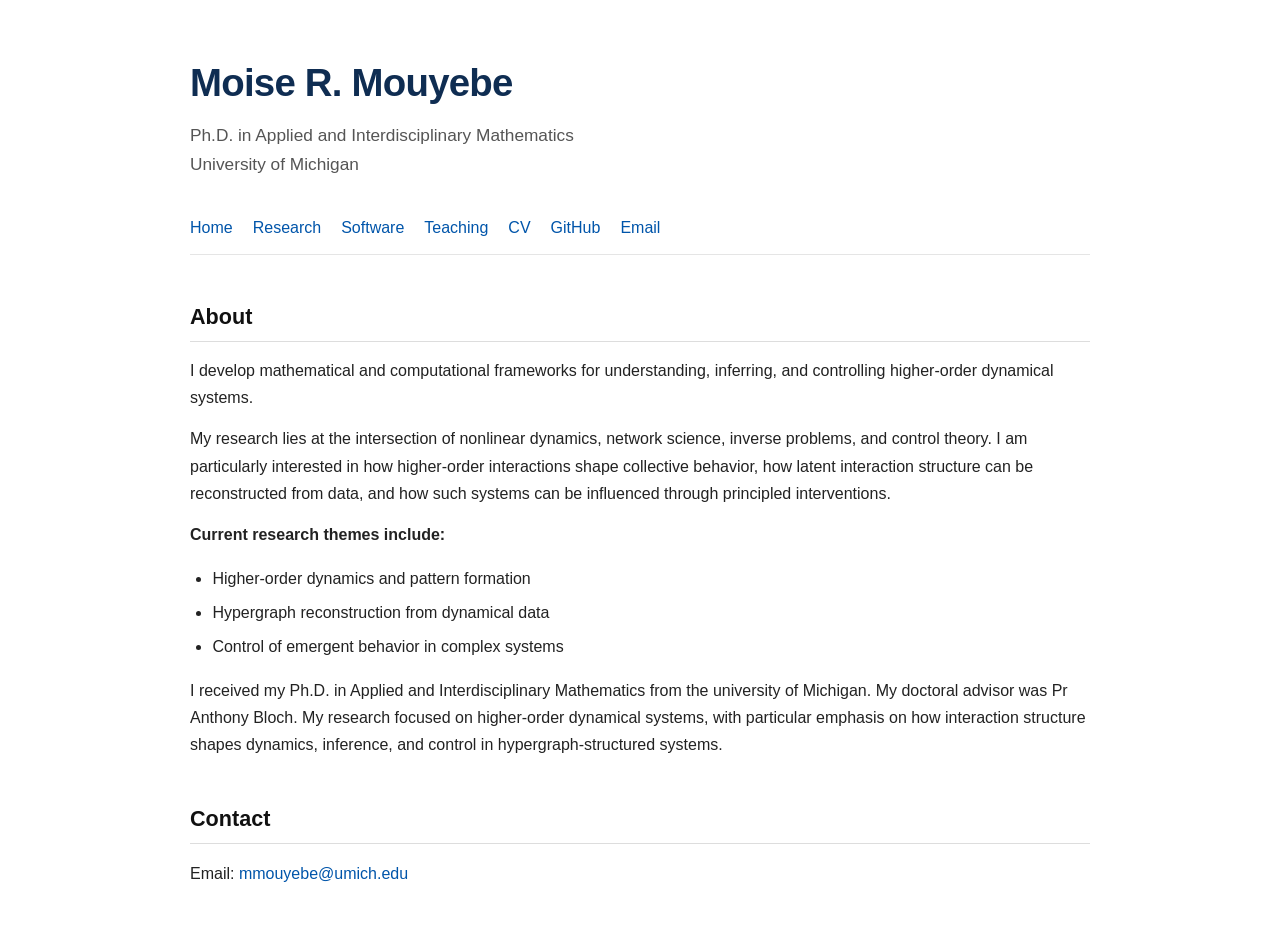
==== index.html @ e3c2a252 "Add Teaching link to navigation menu" ====
<!DOCTYPE html>
<html>
<head>
    <meta charset="UTF-8">
    <title>Moise Mouyebe</title>
    <link rel="stylesheet" href="style.css">
</head>
<body>

<h1>Moise R. Mouyebe</h1>
<p class="subtitle">Ph.D. in Applied and Interdisciplinary Mathematics<br>University of Michigan</p>

<ul class="nav">
    <li><a href="index.html">Home</a></li>
    <li><a href="research.html">Research</a></li>
    <li><a href="software.html">Software</a></li>
    <li><a href="teaching.html">Teaching</a></li>
    <li><a href="cv.html">CV</a></li>
    <li><a href="https://github.com/yourusername">GitHub</a></li>
    <li><a href="mailto:mmouyebe@umich.edu">Email</a></li>
</ul>

<h2>About</h2>

<p>
I develop mathematical and computational frameworks for understanding, inferring, and controlling higher-order dynamical systems.
</p>

<p>
My research lies at the intersection of nonlinear dynamics, network science, inverse problems, and control theory. I am particularly interested in how higher-order interactions shape collective behavior, how latent interaction structure can be reconstructed from data, and how such systems can be influenced through principled interventions.
</p>

<p><strong>Current research themes include:</strong></p>

<ul>
    <li>Higher-order dynamics and pattern formation</li>
    <li>Hypergraph reconstruction from dynamical data</li>
    <li>Control of emergent behavior in complex systems</li>
</ul>

<p>
I received my Ph.D. in Applied and Interdisciplinary Mathematics from the university of Michigan. My doctoral advisor was  Pr Anthony Bloch. My  research focused on higher-order dynamical systems, with particular emphasis on how interaction structure shapes dynamics, inference, and control in hypergraph-structured systems.
</p>

    
<h2>Contact</h2>
<p>
Email: <a href="mailto:mmouyebe@umich.edu">mmouyebe@umich.edu</a>
</p>
    
</body>
</html>
---- style.css ----
body {
    max-width: 900px;
    margin: 50px auto;
    padding: 0 25px;
    font-family: -apple-system, BlinkMacSystemFont, "Segoe UI", Roboto, Arial, sans-serif;
    line-height: 1.7;
    color: #222;
    background: #ffffff;
}

h1 {
    font-size: 2.4rem;
    font-weight: 650;
    margin-bottom: 0.15em;
    color: #111;
}

h2 {
    font-size: 1.35rem;
    margin-top: 2em;
    margin-bottom: 0.7em;
    color: #111;
    border-bottom: 1px solid #ddd;
    padding-bottom: 0.25em;
}

p {
    margin: 0.9em 0;
}

a {
    color: #0055aa;
    text-decoration: none;
}

a:hover {
    text-decoration: underline;
}

ul {
    padding-left: 1.4em;
}

li {
    margin: 0.45em 0;
}

hr {
    border: none;
    border-top: 1px solid #ddd;
    margin: 2em 0;
}

.subtitle {
    font-size: 1.08rem;
    color: #555;
    margin-top: 0;
    margin-bottom: 1.6em;
}

.nav {
    margin: 1.5em 0 2em 0;
    padding: 0;
    list-style: none;
    display: flex;
    gap: 20px;
    flex-wrap: wrap;
}

.nav li {
    margin: 0;
}

.nav a {
    font-weight: 500;
}

.block {
    margin-top: 1.5em;
}

.small {
    color: #666;
    font-size: 0.95rem;
}


/* ---------- Visual Refinements ---------- */

h1 {
    color: #0f2d52;
    letter-spacing: -0.02em;
}

.subtitle {
    color: #555;
    font-size: 1.08rem;
    margin-top: 0;
    margin-bottom: 2em;
}

.nav {
    border-bottom: 1px solid #e5e5e5;
    padding-bottom: 0.8em;
    margin-bottom: 2em;
}

.nav a {
    font-weight: 500;
}

body {
    -webkit-font-smoothing: antialiased;
    -moz-osx-font-smoothing: grayscale;
}
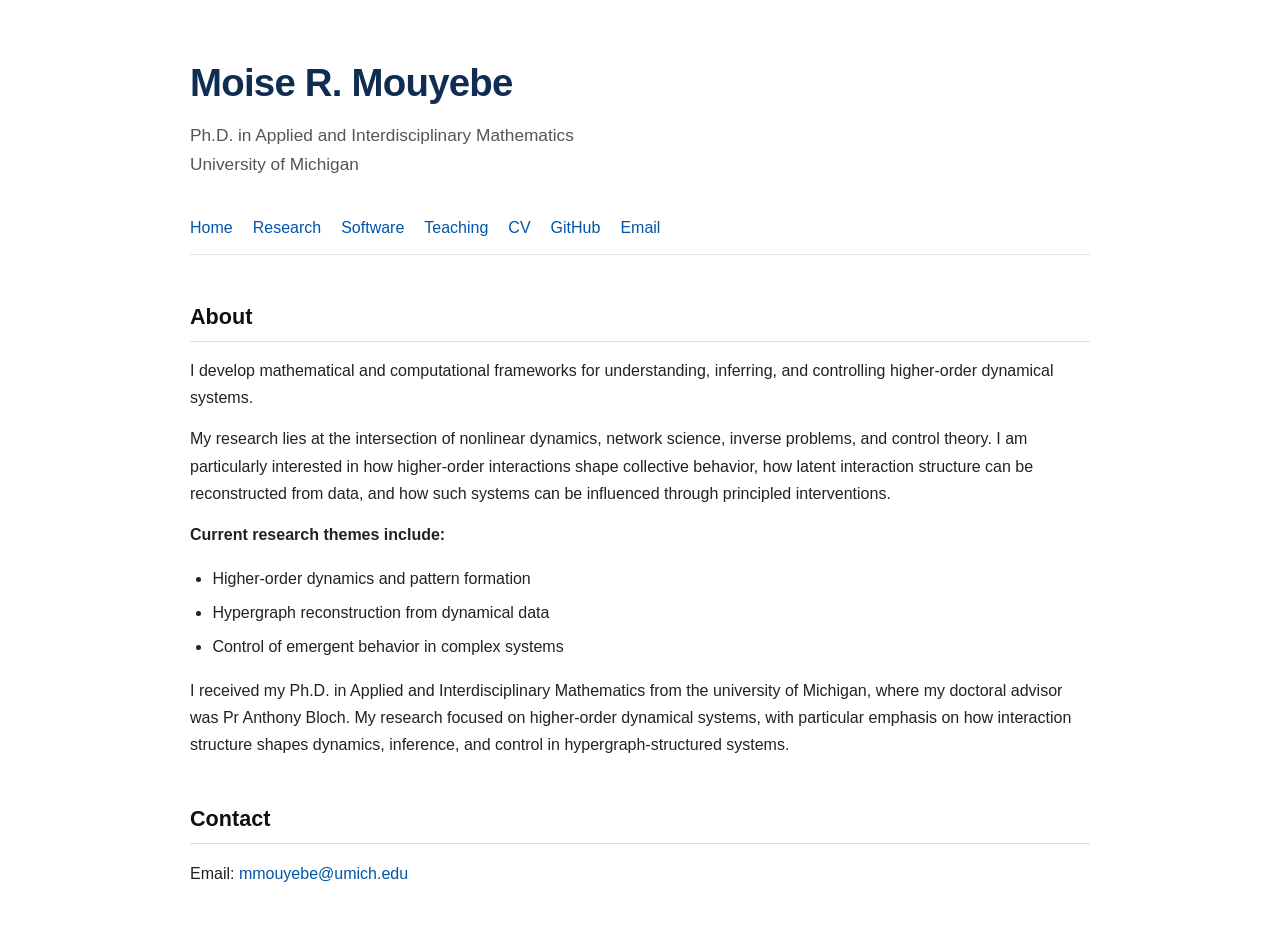
==== commit d3b03b3f: "Improve sentence structure in index.html" ====
--- a/index.html
+++ b/index.html
@@ -39,7 +39,7 @@
 </ul>
 
 <p>
-I received my Ph.D. in Applied and Interdisciplinary Mathematics from the university of Michigan. My doctoral advisor was  Pr Anthony Bloch. My  research focused on higher-order dynamical systems, with particular emphasis on how interaction structure shapes dynamics, inference, and control in hypergraph-structured systems.
+I received my Ph.D. in Applied and Interdisciplinary Mathematics from the university of Michigan, where my doctoral advisor was  Pr Anthony Bloch. My  research focused on higher-order dynamical systems, with particular emphasis on how interaction structure shapes dynamics, inference, and control in hypergraph-structured systems.
 </p>
 
     
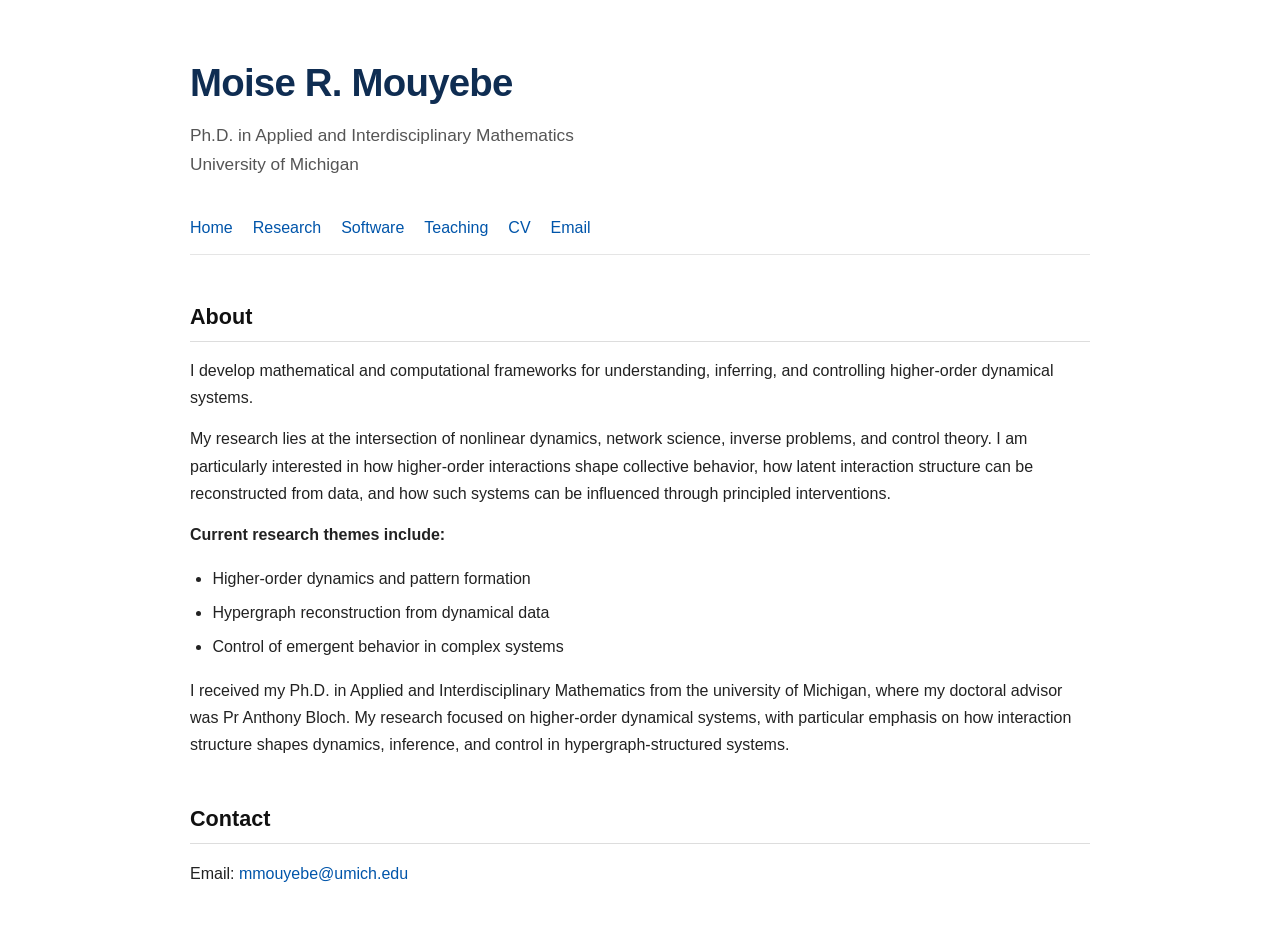
==== commit 8f3fdaea: "Comment out GitHub link in index.html Comment out GitHub link in the navigation menu." ====
--- a/index.html
+++ b/index.html
@@ -16,7 +16,9 @@
     <li><a href="software.html">Software</a></li>
     <li><a href="teaching.html">Teaching</a></li>
     <li><a href="cv.html">CV</a></li>
-    <li><a href="https://github.com/yourusername">GitHub</a></li>
+    <!--
+    <li><a href="https://github.com/mmouyebe">GitHub</a></li>
+    -->
     <li><a href="mailto:mmouyebe@umich.edu">Email</a></li>
 </ul>
 
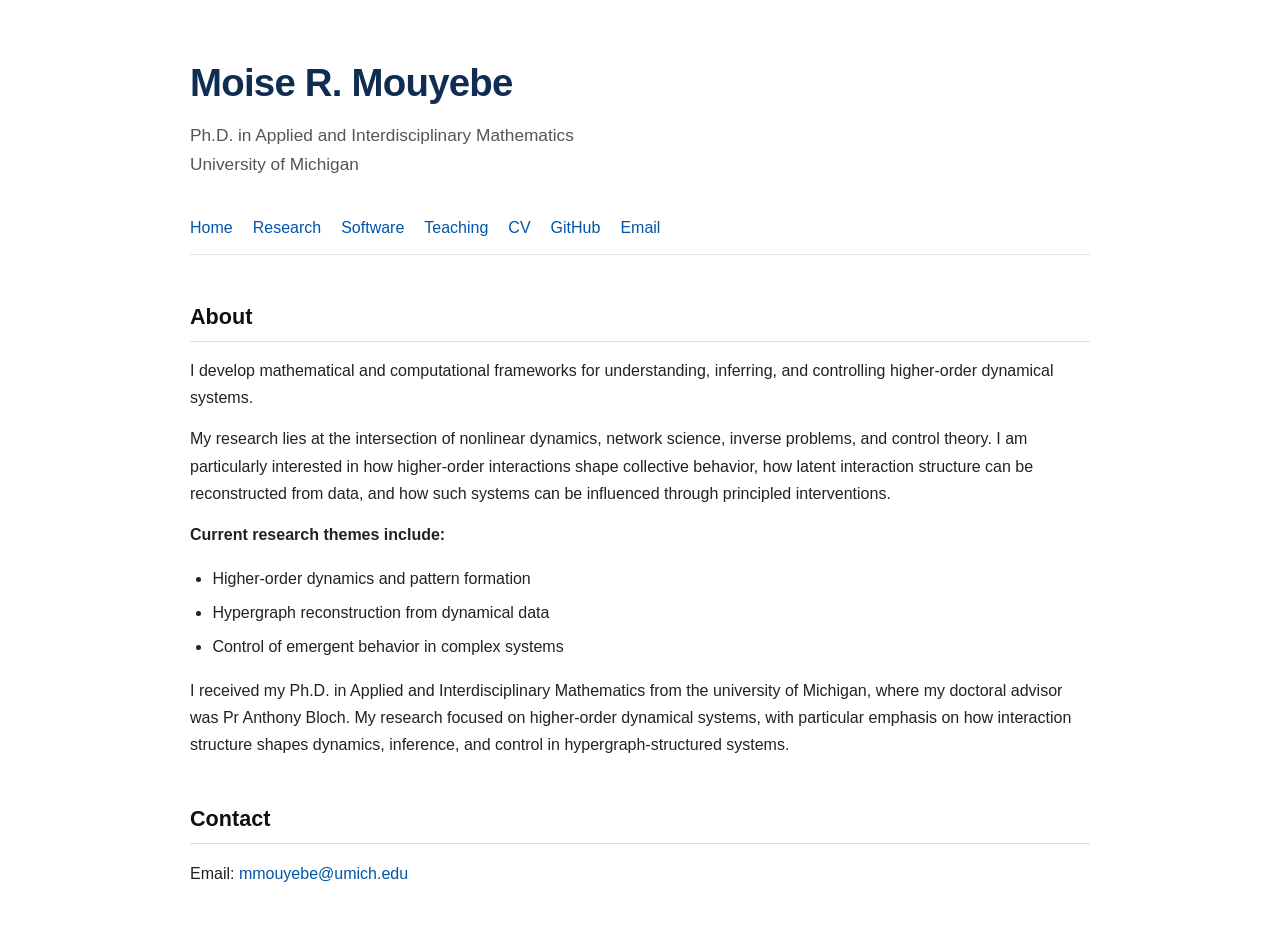
==== commit 716dc26a: "Remove commented GitHub link from index.html" ====
--- a/index.html
+++ b/index.html
@@ -16,9 +16,7 @@
     <li><a href="software.html">Software</a></li>
     <li><a href="teaching.html">Teaching</a></li>
     <li><a href="cv.html">CV</a></li>
-    <!--
     <li><a href="https://github.com/mmouyebe">GitHub</a></li>
-    -->
     <li><a href="mailto:mmouyebe@umich.edu">Email</a></li>
 </ul>
 
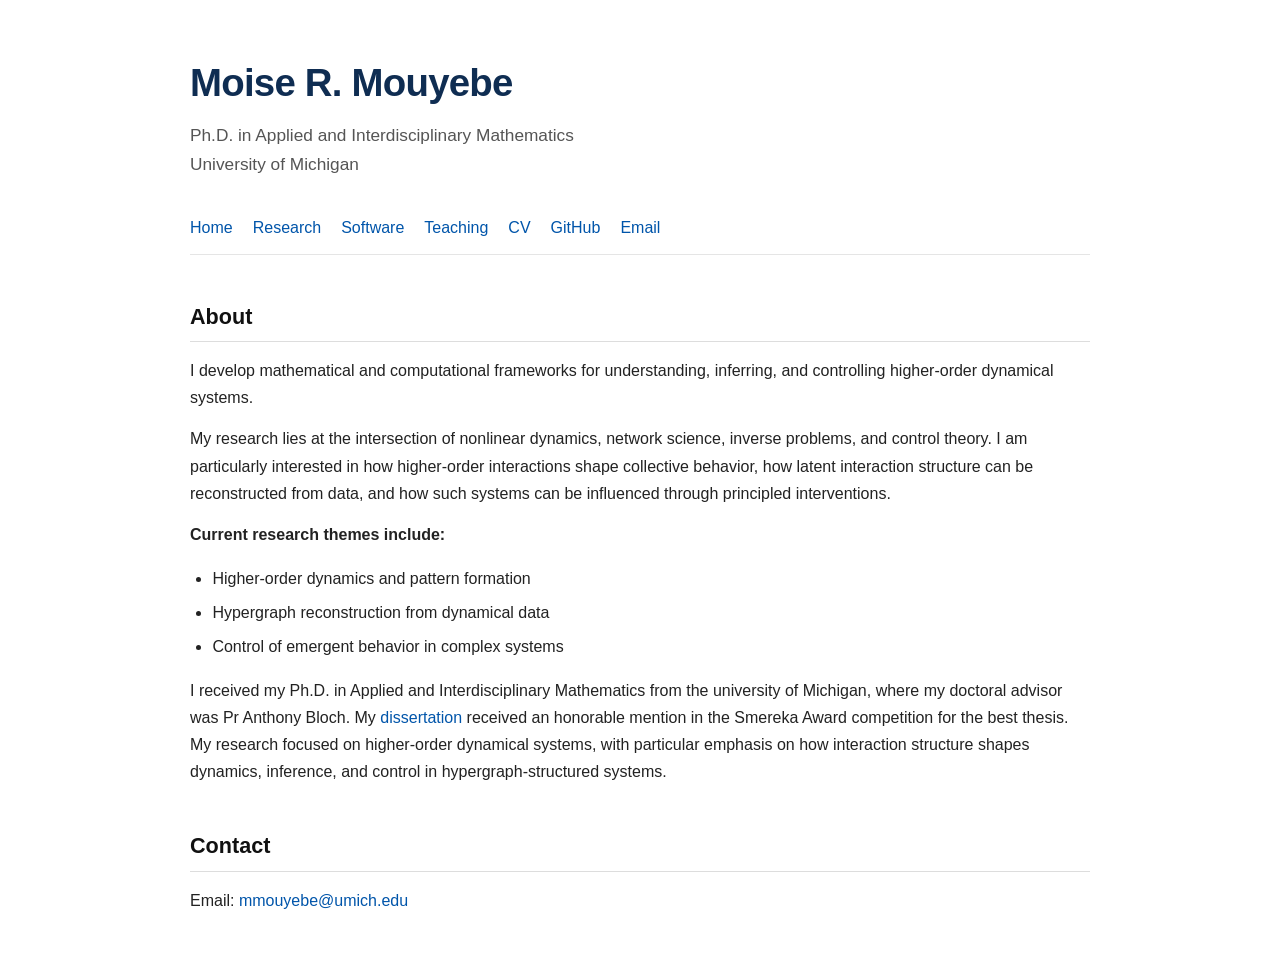
==== commit 45d912b1: "Update biography section in index.html Added a link to the dissertation and clarified research focus" ====
--- a/index.html
+++ b/index.html
@@ -39,7 +39,10 @@
 </ul>
 
 <p>
-I received my Ph.D. in Applied and Interdisciplinary Mathematics from the university of Michigan, where my doctoral advisor was  Pr Anthony Bloch. My  research focused on higher-order dynamical systems, with particular emphasis on how interaction structure shapes dynamics, inference, and control in hypergraph-structured systems.
+I received my Ph.D. in Applied and Interdisciplinary Mathematics from the university of Michigan, where my doctoral advisor was  Pr Anthony Bloch.
+    My <a href="https://deepblue.lib.umich.edu/items/971bc788-7f31-4d7b-89b8-7ee278fe9559">dissertation</a> received an honorable mention in the Smereka Award competition for the best thesis.
+    
+    My  research focused on higher-order dynamical systems, with particular emphasis on how interaction structure shapes dynamics, inference, and control in hypergraph-structured systems.
 </p>
 
     
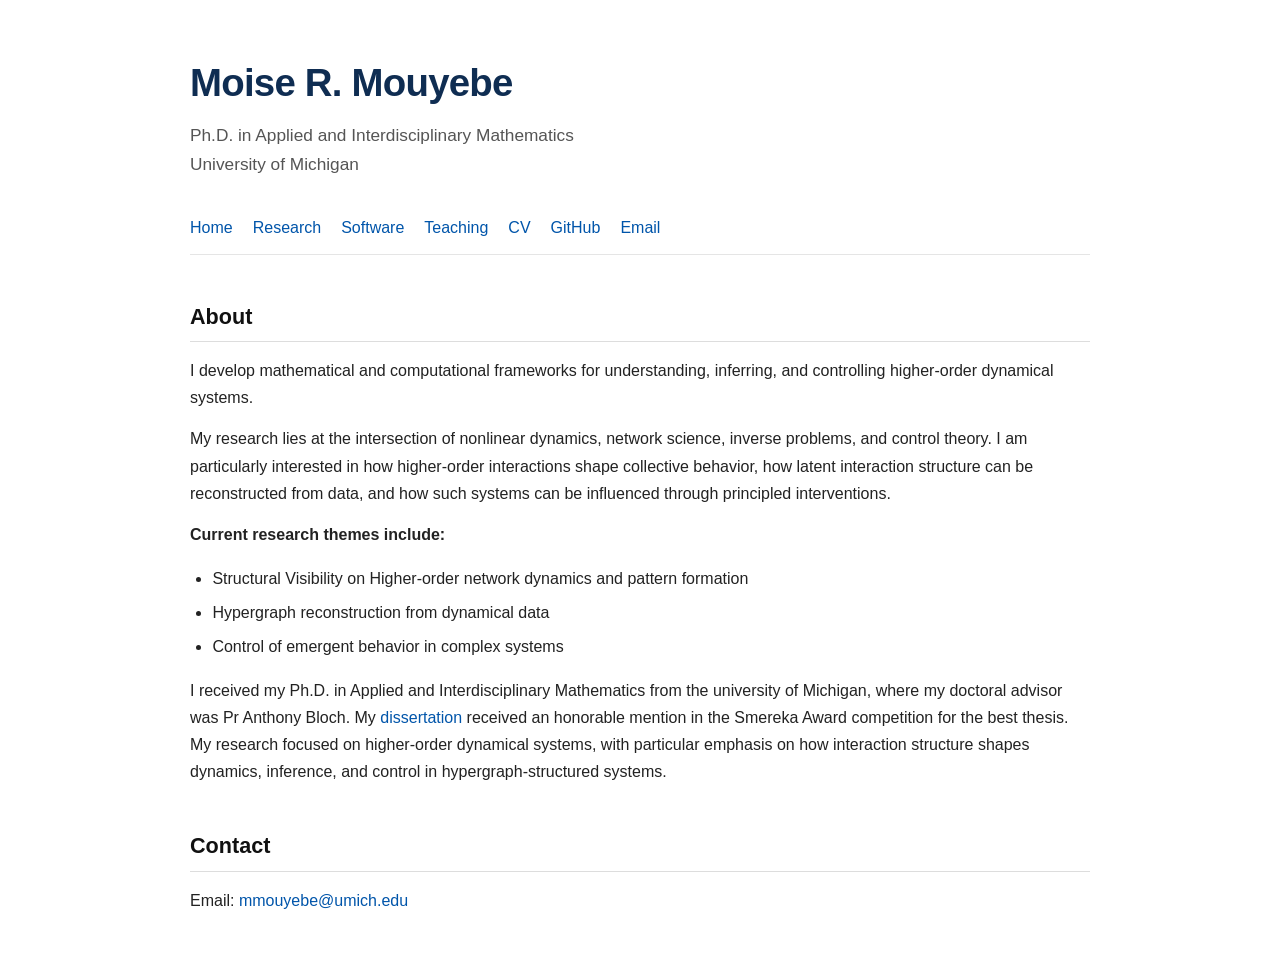
==== commit 93043781: "Update research theme description in index.html" ====
--- a/index.html
+++ b/index.html
@@ -33,7 +33,7 @@
 <p><strong>Current research themes include:</strong></p>
 
 <ul>
-    <li>Higher-order dynamics and pattern formation</li>
+    <li>Structural Visibility on Higher-order network dynamics and pattern formation</li>
     <li>Hypergraph reconstruction from dynamical data</li>
     <li>Control of emergent behavior in complex systems</li>
 </ul>
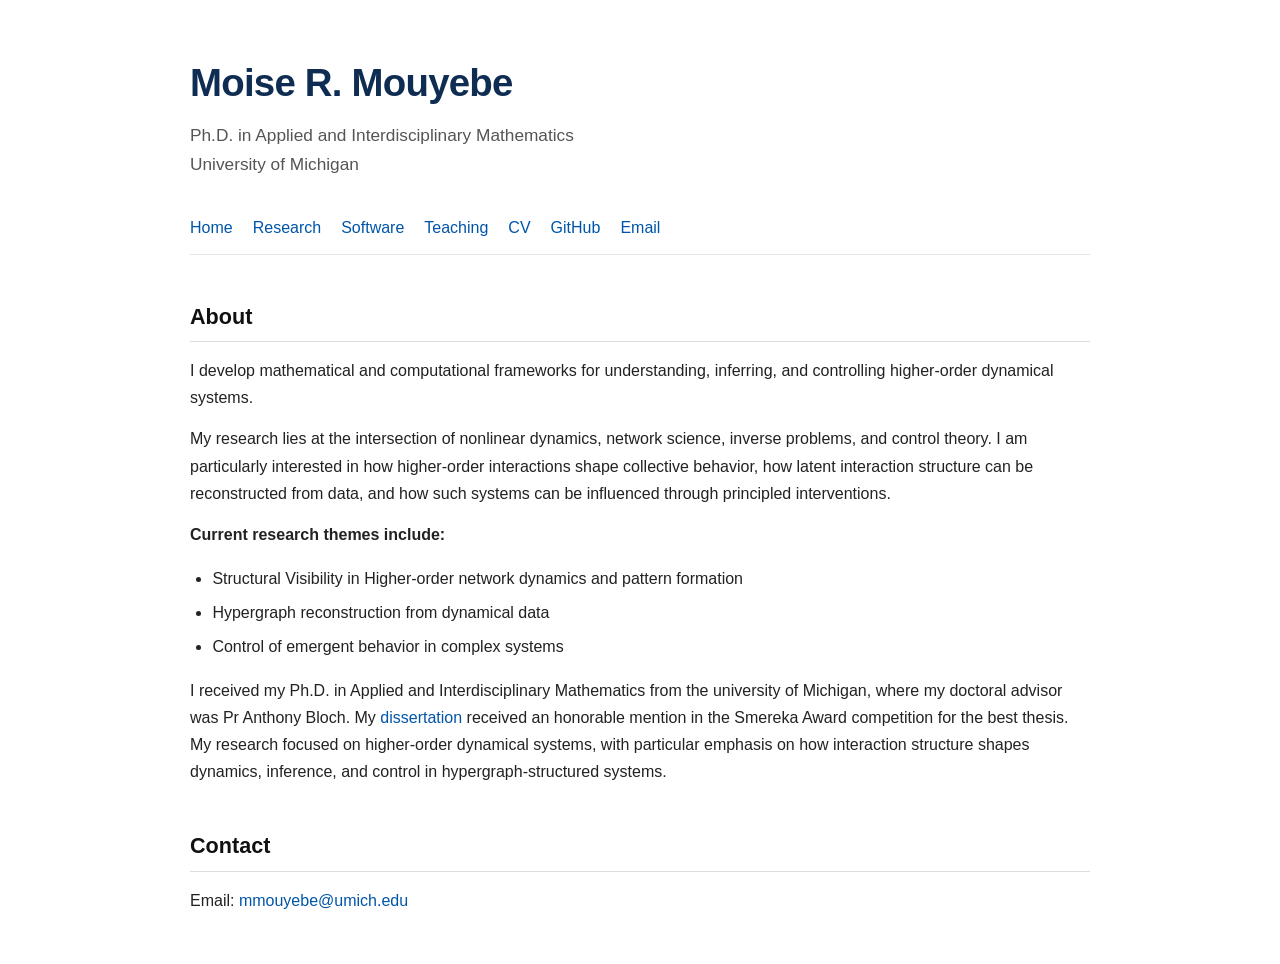
==== commit ae29b024: "Correct typo in research theme description" ====
--- a/index.html
+++ b/index.html
@@ -33,7 +33,7 @@
 <p><strong>Current research themes include:</strong></p>
 
 <ul>
-    <li>Structural Visibility on Higher-order network dynamics and pattern formation</li>
+    <li>Structural Visibility in Higher-order network dynamics and pattern formation</li>
     <li>Hypergraph reconstruction from dynamical data</li>
     <li>Control of emergent behavior in complex systems</li>
 </ul>
